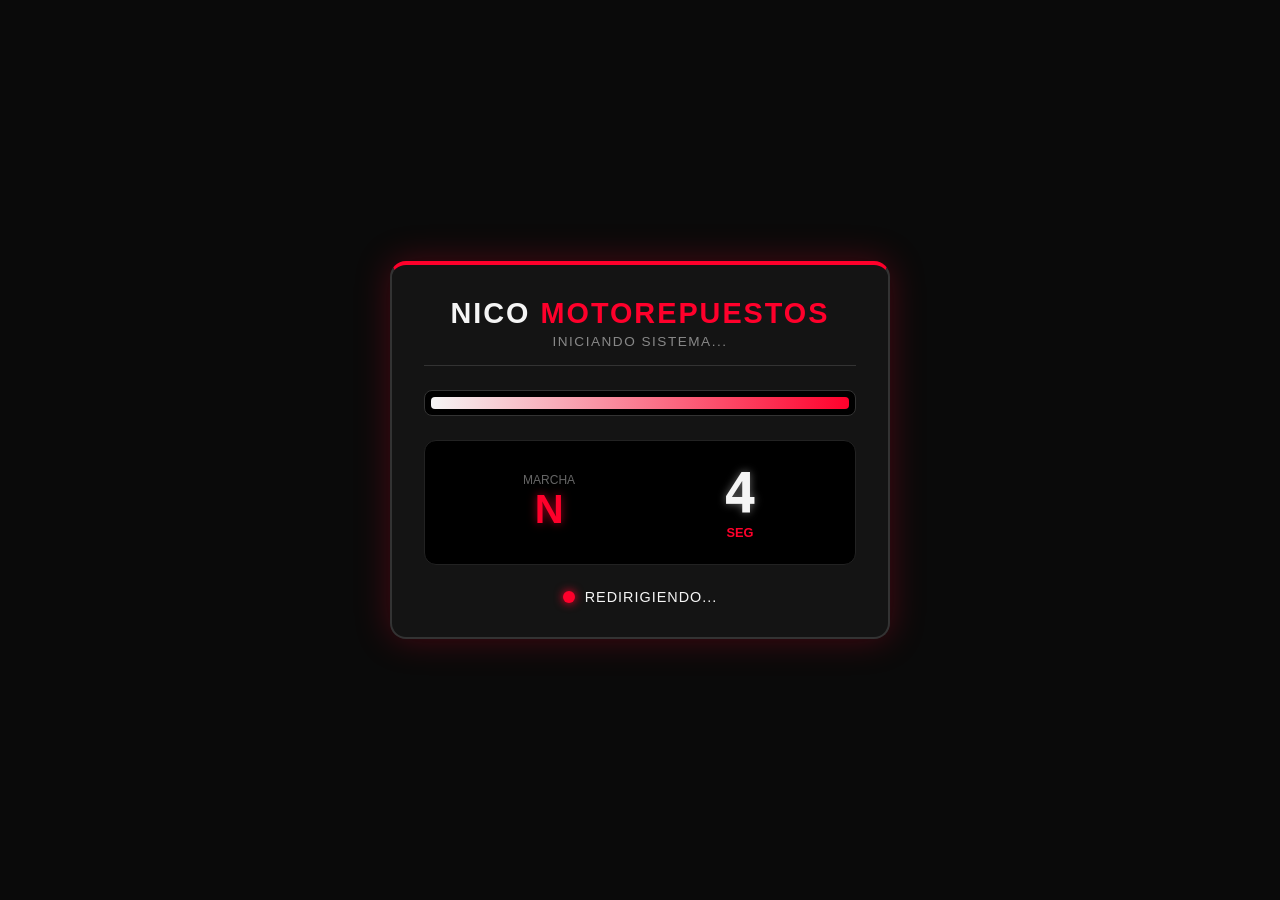
==== index.html @ 12bbdf3f "Add files via upload" ====
<!DOCTYPE html>
<html lang="es">
<head>
  <meta charset="UTF-8">
  <meta name="viewport" content="width=device-width, initial-scale=1.0">
  <title>Nico Motorepuestos - Cargando...</title>
  <style>
    :root {
      --bg-color: #0a0a0a;
      --card-bg: #141414;
      --red-accent: #ff002b;
      --white-text: #f5f5f5;
      --gray-dim: #333333;
    }

    * {
      box-sizing: border-box;
      margin: 0;
      padding: 0;
      font-family: 'Segoe UI', Roboto, -apple-system, sans-serif;
    }

    body {
      background-color: var(--bg-color);
      color: var(--white-text);
      min-height: 100vh;
      display: flex;
      justify-content: center;
      align-items: center;
      padding: 1rem;
      overflow: hidden;
    }

    /* Contenedor Principal (Tablero Digital) */
    .dashboard {
      width: 100%;
      max-width: 500px;
      background: var(--card-bg);
      border: 2px solid var(--gray-dim);
      border-top: 4px solid var(--red-accent);
      border-radius: 16px;
      padding: 2rem;
      box-shadow: 0 0 35px rgba(255, 0, 43, 0.25);
      display: flex;
      flex-direction: column;
      align-items: center;
      gap: 1.5rem;
      position: relative;
    }

    /* Encabezado del Tablero */
    .brand-header {
      text-align: center;
      width: 100%;
      border-bottom: 1px solid var(--gray-dim);
      padding-bottom: 1rem;
    }

    .brand-title {
      font-size: 1.8rem;
      font-weight: 900;
      text-transform: uppercase;
      letter-spacing: 2px;
      color: var(--white-text);
    }

    .brand-title span {
      color: var(--red-accent);
    }

    .status-text {
      font-size: 0.85rem;
      color: #888;
      text-transform: uppercase;
      letter-spacing: 1.5px;
      margin-top: 4px;
    }

    /* Tacómetro / Tacómetro Digital */
    .rpm-bar-container {
      width: 100%;
      background: #000;
      padding: 6px;
      border-radius: 8px;
      border: 1px solid var(--gray-dim);
    }

    .rpm-bar {
      height: 12px;
      width: 0%;
      background: linear-gradient(90deg, var(--white-text) 0%, var(--red-accent) 100%);
      border-radius: 4px;
      animation: rpmFill 5s linear forwards;
    }

    /* Pantalla Central del Tablero */
    .display-screen {
      display: flex;
      justify-content: space-around;
      align-items: center;
      width: 100%;
      background: #000;
      border-radius: 12px;
      padding: 1.5rem;
      border: 1px solid #222;
    }

    .gear-indicator {
      display: flex;
      flex-direction: column;
      align-items: center;
    }

    .gear-label {
      font-size: 0.75rem;
      color: #666;
      text-transform: uppercase;
    }

    .gear-val {
      font-size: 2.5rem;
      font-weight: bold;
      color: var(--red-accent);
      text-shadow: 0 0 10px rgba(255, 0, 43, 0.6);
    }

    .speedometer {
      display: flex;
      flex-direction: column;
      align-items: center;
    }

    .counter {
      font-size: 3.5rem;
      font-weight: 900;
      color: var(--white-text);
      line-height: 1;
      font-family: monospace;
      text-shadow: 0 0 8px rgba(255, 255, 255, 0.4);
    }

    .unit {
      font-size: 0.8rem;
      color: var(--red-accent);
      font-weight: bold;
      margin-top: 4px;
    }

    /* Indicador de Luces/Alerta */
    .dashboard-footer {
      display: flex;
      align-items: center;
      gap: 10px;
    }

    .shift-light {
      width: 12px;
      height: 12px;
      border-radius: 50%;
      background-color: var(--red-accent);
      box-shadow: 0 0 10px var(--red-accent);
      animation: blink 0.8s infinite alternate;
    }

    .loading-msg {
      font-size: 0.9rem;
      letter-spacing: 1px;
      color: var(--white-text);
      text-transform: uppercase;
    }

    /* Animaciones */
    @keyframes rpmFill {
      0% { width: 0%; }
      100% { width: 100%; }
    }

    @keyframes blink {
      from { opacity: 0.3; }
      to { opacity: 1; }
    }

    /* Ajustes para pantallas pequeñas */
    @media (max-width: 480px) {
      .dashboard {
        padding: 1.25rem;
      }
      .brand-title {
        font-size: 1.4rem;
      }
      .counter {
        font-size: 2.8rem;
      }
      .gear-val {
        font-size: 2rem;
      }
    }
  </style>
</head>
<body>

  <div class="dashboard">
    <div class="brand-header">
      <h1 class="brand-title">Nico <span>Motorepuestos</span></h1>
      <p class="status-text">Iniciando sistema...</p>
    </div>

    <!-- Barra Estilo Tacómetro -->
    <div class="rpm-bar-container">
      <div class="rpm-bar"></div>
    </div>

    <!-- Pantalla Digital -->
    <div class="display-screen">
      <div class="gear-indicator">
        <span class="gear-label">Marcha</span>
        <span class="gear-val">N</span>
      </div>
      <div class="speedometer">
        <span class="counter" id="timer">5</span>
        <span class="unit">SEG</span>
      </div>
    </div>

    <div class="dashboard-footer">
      <div class="shift-light"></div>
      <span class="loading-msg">Redirigiendo...</span>
    </div>
  </div>

  <script>
    let seconds = 5;
    const timerElement = document.getElementById('timer');
    const destinationUrl = 'nicolas.html'; // Cambia esta URL por la de tu página principal

    const countdown = setInterval(() => {
      seconds--;
      timerElement.textContent = seconds;

      if (seconds <= 0) {
        clearInterval(countdown);
        window.location.href = destinationUrl;
      }
    }, 1000);
  </script>

</body>
</html>
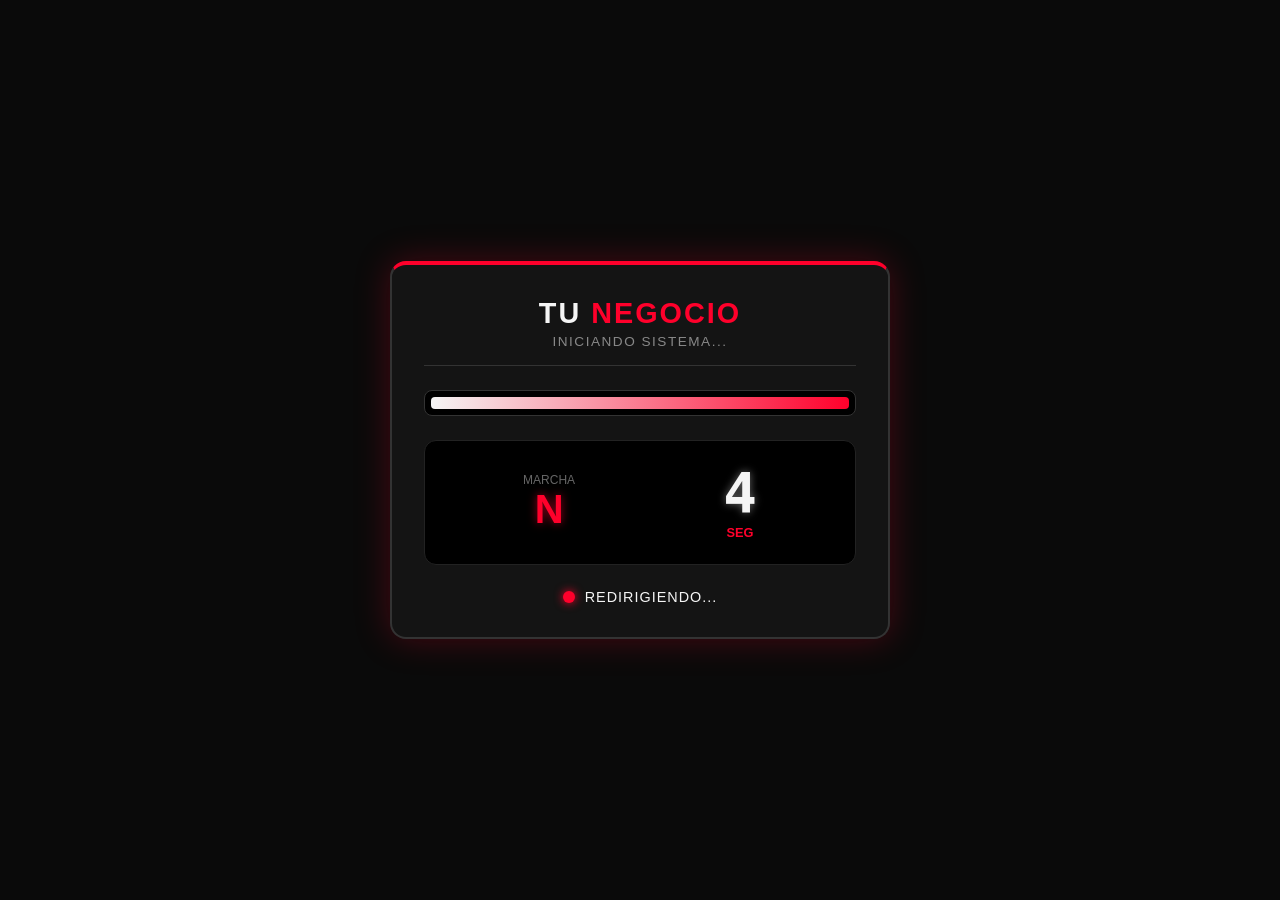
==== commit 53d8c801: "Actualizar index.html" ====
--- a/index.html
+++ b/index.html
@@ -3,7 +3,7 @@
 <head>
   <meta charset="UTF-8">
   <meta name="viewport" content="width=device-width, initial-scale=1.0">
-  <title>Nico Motorepuestos - Cargando...</title>
+  <title>TU NEGOCIO- Cargando...</title>
   <style>
     :root {
       --bg-color: #0a0a0a;
@@ -201,7 +201,7 @@
 
   <div class="dashboard">
     <div class="brand-header">
-      <h1 class="brand-title">Nico <span>Motorepuestos</span></h1>
+      <h1 class="brand-title">TU  <span>NEGOCIO</span></h1>
       <p class="status-text">Iniciando sistema...</p>
     </div>
 
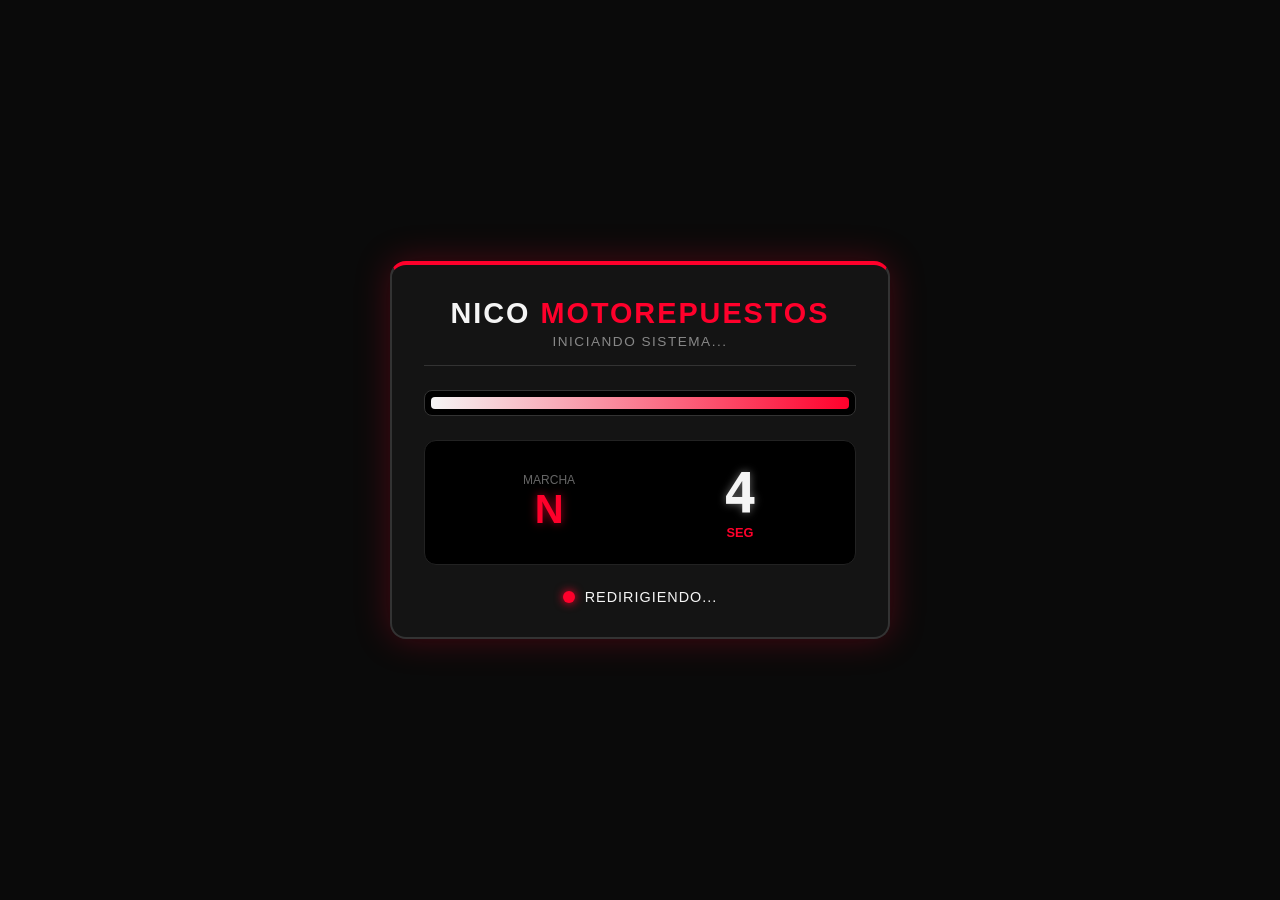
==== commit 08dc9499: "Actualizar index.html" ====
--- a/index.html
+++ b/index.html
@@ -201,7 +201,7 @@
 
   <div class="dashboard">
     <div class="brand-header">
-      <h1 class="brand-title">TU  <span>NEGOCIO</span></h1>
+      <h1 class="brand-title">NICO  <span>MOTOREPUESTOS</span></h1>
       <p class="status-text">Iniciando sistema...</p>
     </div>
 
